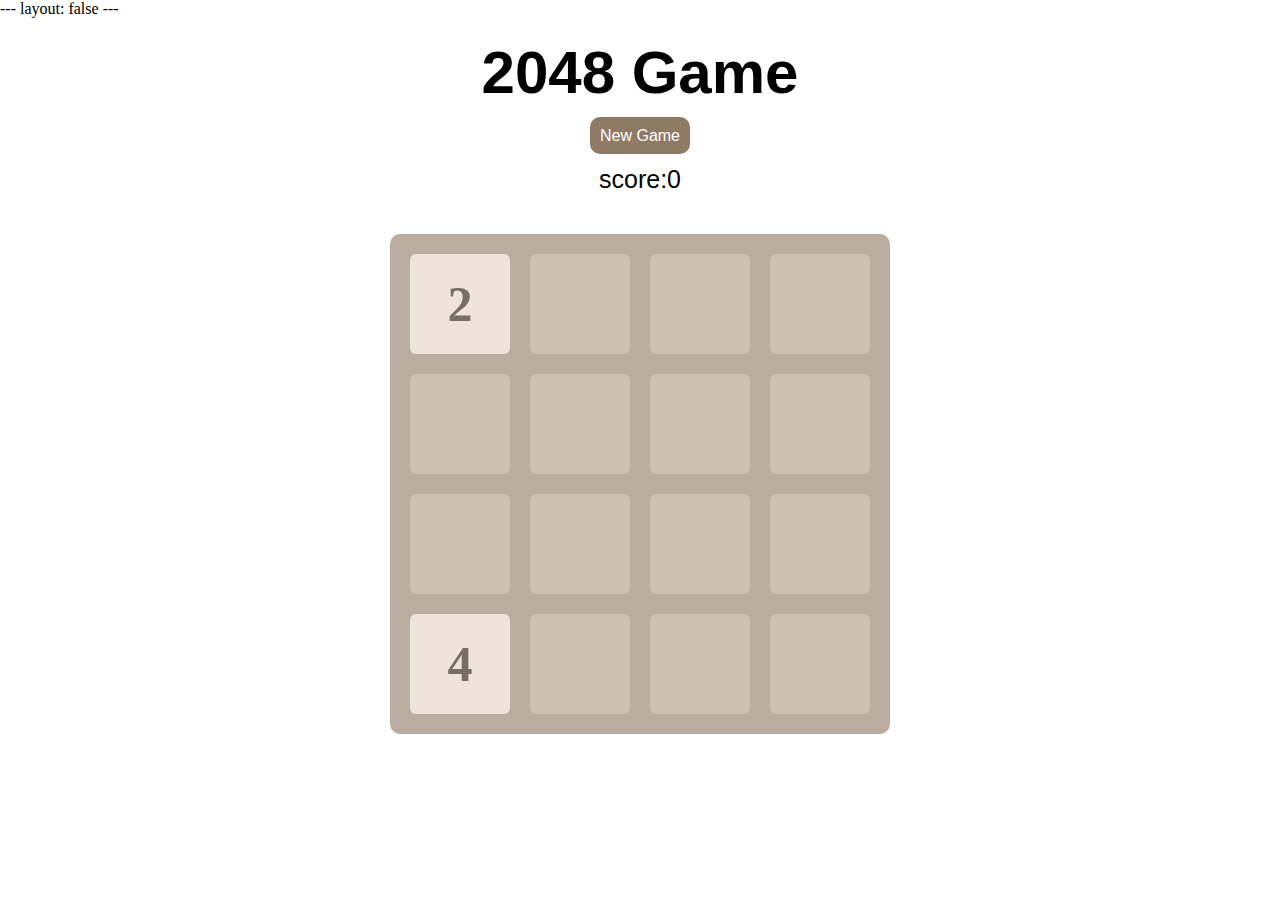
==== 2048/index.html @ 115178f2 "Add files via upload" ====
---
layout: false
---
<html>
<head>
<meta http-equiv="Content-Type" content="text/html; charset=UTF-8">
<title>2048 Game</title>
<link rel="stylesheet" type="text/css" href="./css/index.css">
<script type="text/javascript" src="./js/jquery.min.js"></script>
<script type="text/javascript" src="./js/support2048.js"></script>
<script type="text/javascript" src="./js/showanimation2048.js"></script>
<script type="text/javascript" src="./js/main2048.js"></script>
</head>
<body>
    <header>
        <h1>2048 Game</h1>
        <a href="javascript:newgame();" id="newgamebutton">New Game</a>
        <p>
            score:<span id="score">0</span>
        </p>
    </header>
    <div id="grid-container">
        <div class="grid-cell" id="grid-cell-0-0"></div>
        <div class="grid-cell" id="grid-cell-0-1"></div>
        <div class="grid-cell" id="grid-cell-0-2"></div>
        <div class="grid-cell" id="grid-cell-0-3"></div>
        
        <div class="grid-cell" id="grid-cell-1-0"></div>
        <div class="grid-cell" id="grid-cell-1-1"></div>
        <div class="grid-cell" id="grid-cell-1-2"></div>
        <div class="grid-cell" id="grid-cell-1-3"></div>
        
        <div class="grid-cell" id="grid-cell-2-0"></div>
        <div class="grid-cell" id="grid-cell-2-1"></div>
        <div class="grid-cell" id="grid-cell-2-2"></div>
        <div class="grid-cell" id="grid-cell-2-3"></div>
        
        <div class="grid-cell" id="grid-cell-3-0"></div>
        <div class="grid-cell" id="grid-cell-3-1"></div>
        <div class="grid-cell" id="grid-cell-3-2"></div>
        <div class="grid-cell" id="grid-cell-3-3"></div>
    </div>
    <div id="gameover">
    	GAME OVER
    </div>
</body>
</html>
---- 2048/css/index.css ----
@CHARSET "UTF-8";
*{
	padding: 0;
	margin: 0;
}
 
header{
    display: block;
    margin: 0 auto;
    width: 500px;
    text-align: center;
}
 
header h1{
    font-family: Arial, Helvetica, sans-serif;
    font-size: 60px;
    font-weight: bold;
    margin-top: 20px;
    margin-bottom: 20px;    
}
 
header #newgamebutton{
    width: 100px;
    padding: 10px;
    background: #8f7a66;
    font-family: Arial, Helvetica, sans-serif;
    color: white;
    border-radius: 10px;
    text-decoration: none;
    
}
 
header #newgamebutton: hover{
    background: #9f8b77;
}
 
header p{
    font-family: Arial, Helvetica, sans-serif;
    font-size: 25px;
    margin: 20px auto;
}
 
#grid-container{
    width: 460px;
    height: 460px;
    padding: 20px;
    margin: 40px auto;
    background: #bbada0;
    border-radius: 10px;
    position: relative;
}
 
.grid-cell{
    width: 100px;
    height: 100px;
    border-radius: 6px;
    background: #ccc0b3;
    position: absolute;
}
 
.number-cell{
    width: 100px;
    height: 100px;
    border-radius: 6px;
    line-height: 100px;
    font: Arial, Helvetica, sans-serif;
    font-size: 50px;
    font-weight: bold;
    text-align: center;
    position: absolute;
}
#gameover{
    background-color: white;
    color: black;
    font-family: Arial, Helvetica, sans-serif;
    font-size: 60px;
    position: absolute;
    top: 45%;
    left: 42%;
    width: 250px;
    text-align: center;
    display: none;
}
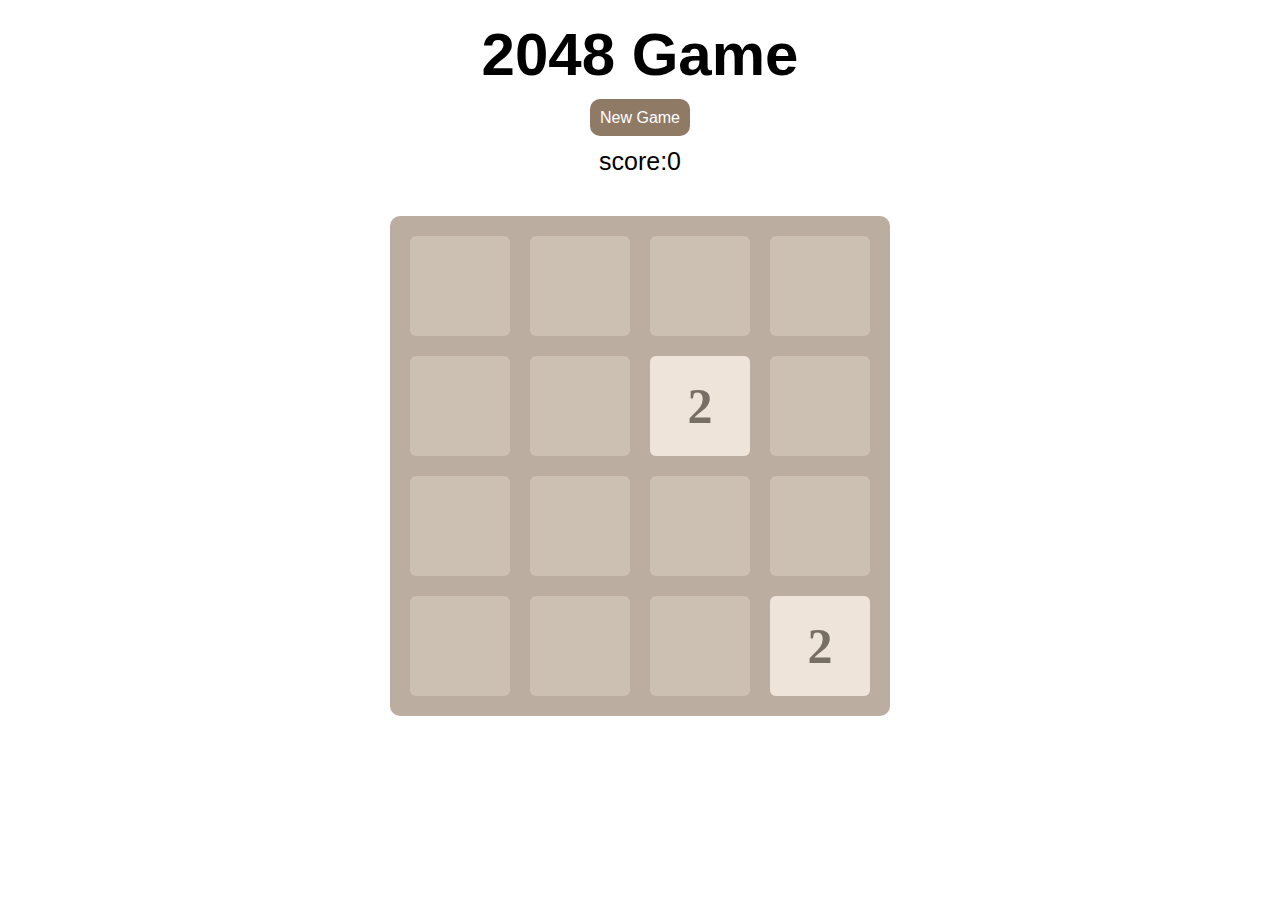
==== commit 825bbf56: "Update index.html" ====
--- a/2048/index.html
+++ b/2048/index.html
@@ -1,6 +1,3 @@
----
-layout: false
----
 <html>
 <head>
 <meta http-equiv="Content-Type" content="text/html; charset=UTF-8">
